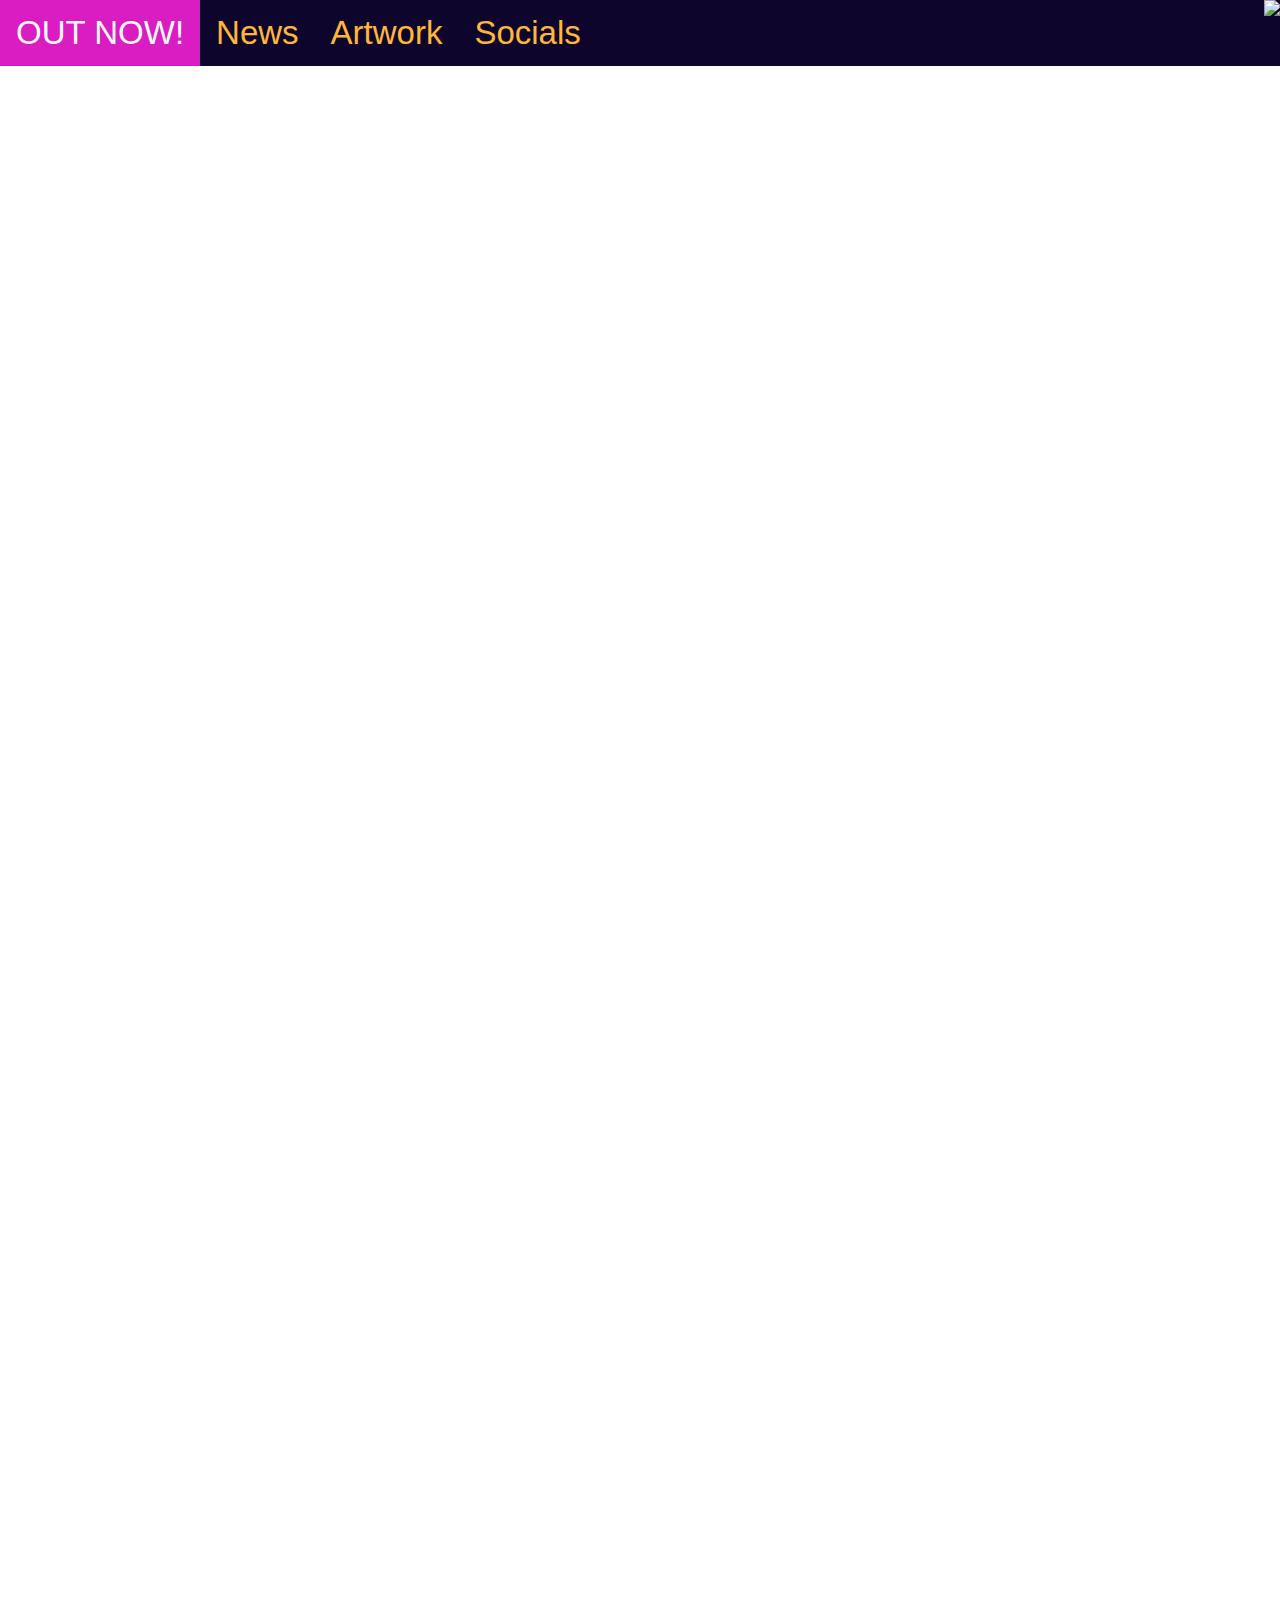
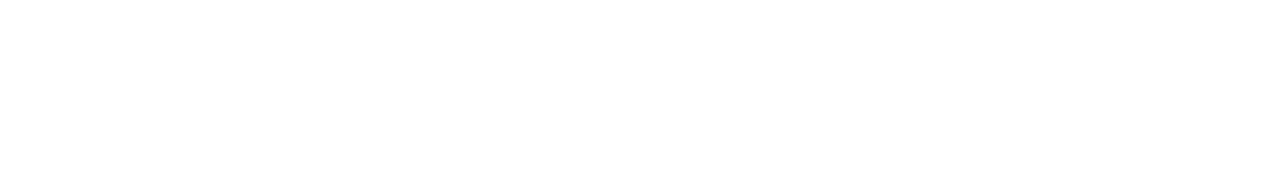
==== Lucy.html @ 3adceb77 "Add files via upload" ====
<!DOCTYPE html>
<html lang="en">
<head>
  <meta charset="UTF-8">
  <meta name="viewport" content="width=device-width, initial-scale=1.0">
  <title>Lucy Gold Paradise|HOME</title>
  <link rel="stylesheet" href="Lucystyles.css">
</head>

<body>

<header>
  <img src="IMG_1454.PNG">
</header>
  
<div class="topnav">

  <a class="active" href="https://www.webtoons.com/en/canvas/lucy-gold-paradise-/list?title_no=877799&webtoon-platform-redirect=true">OUT NOW!</a>

  <a href="https://www.webtoons.com/p/community/en/u/JohnnyNosebleed">News</a>

  <a href="https://www.instagram.com/lucy_twa/">Artwork</a>

  <a href="https://www.threads.net/@lucy_twa">Socials</a>

</div>

<div class="bg"></div>

<div style="padding-left:16px">
</div>

</body>
</html>
---- Lucystyles.css ----
*
.bg {
  background-image: url(IMG_1450.jpg);
  width: 100vw; ;
  height: 1703px; 
  background-position: top center;
  background-repeat: no-repeat;
  background-size: contain;
  width: 100%
}

.cover img {
    width: 100%;
    height: 100%;
    object-fit: cover;
    overflow: hidden;
}

.logo {
  max-width: 1%;
}

img{
  position: absolute;
  top: 0;
  right: 0;
  height: 10%;
}

body {
  margin: 0;
  font-family: 'Franklin Gothic Medium', 'Arial Narrow', Arial, sans-serif;
}

.topnav {
  overflow: hidden;
  background-color: #0e052d;
}

.topnav a {
  float: left;
  color: #ffb73a;
  text-align: middle;
  padding: 14px 16px;
  text-decoration: none;
  font-size: 33px;
}

.topnav a:hover {
  background-color: #110c2c;
  color: rgb(45, 45, 45);
}

.topnav a.active {
  background-color: #d91dc3;
  color: rgb(247, 247, 247);
}
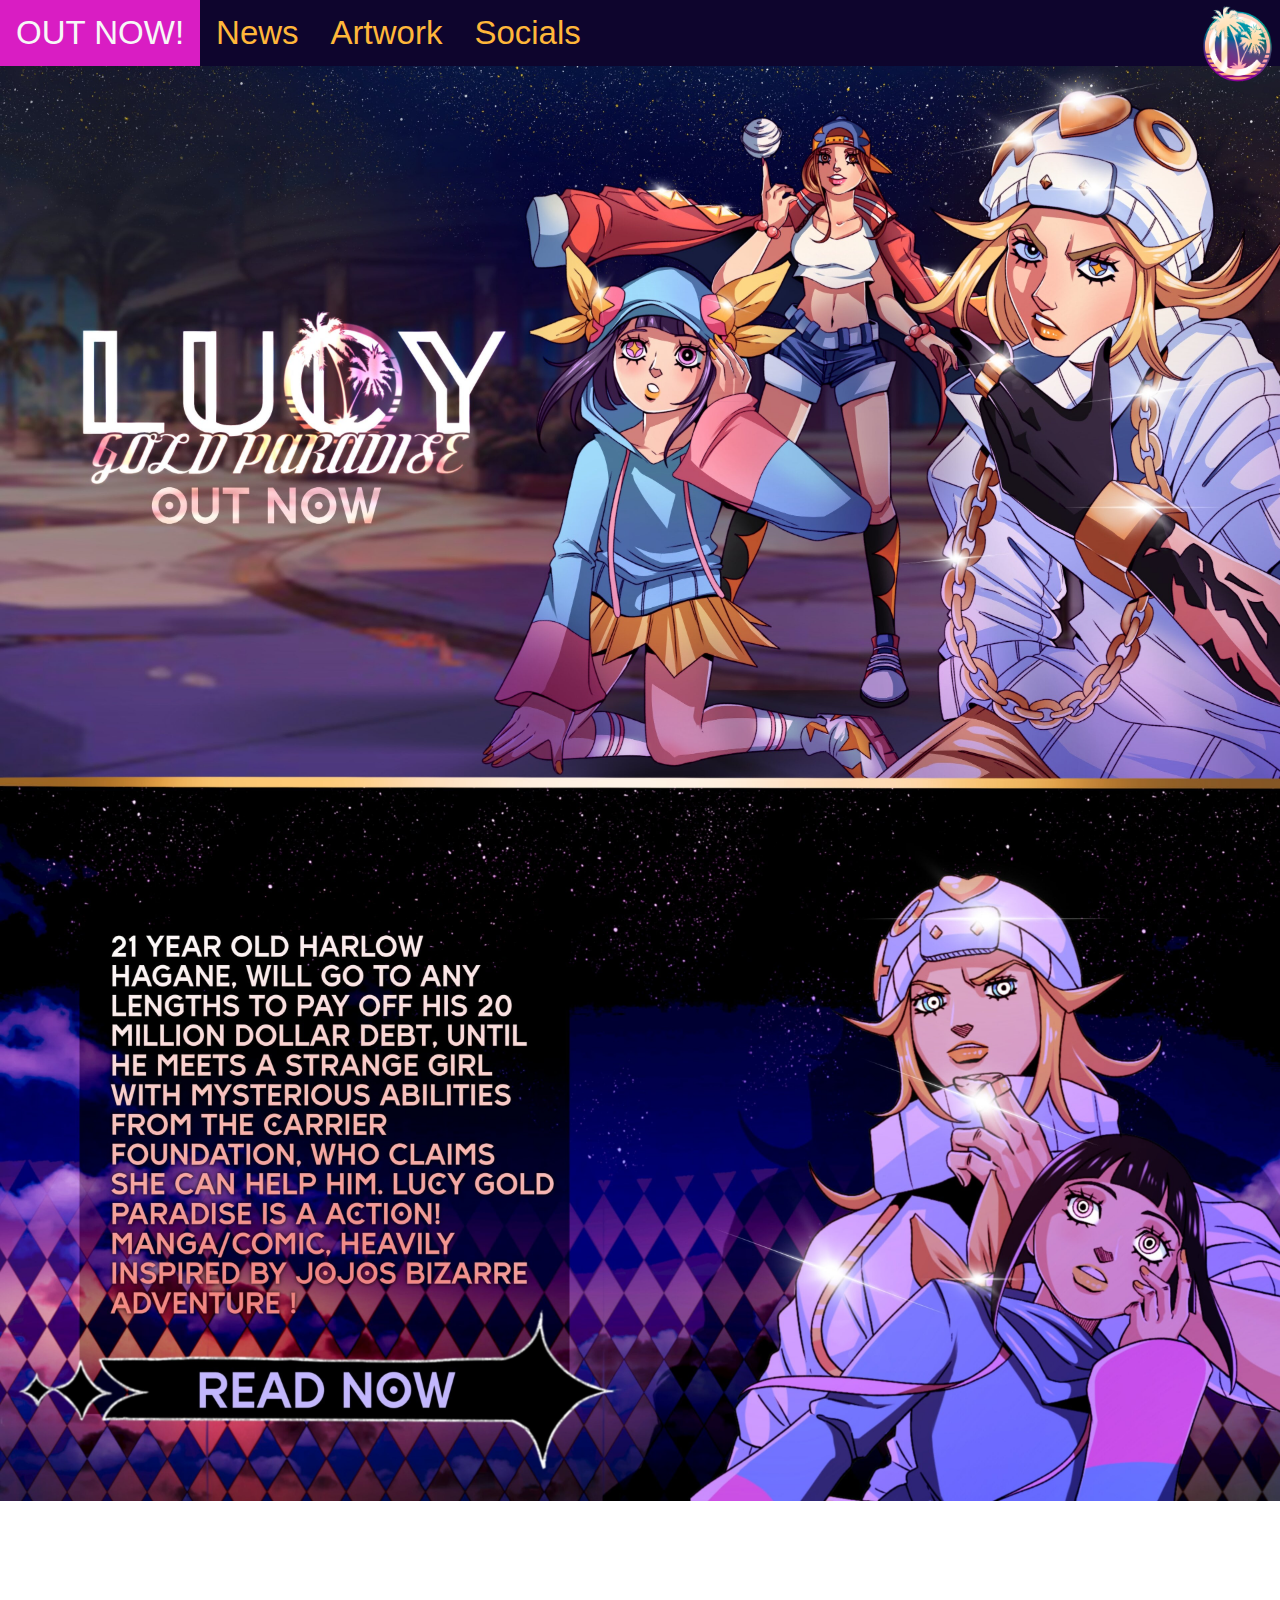
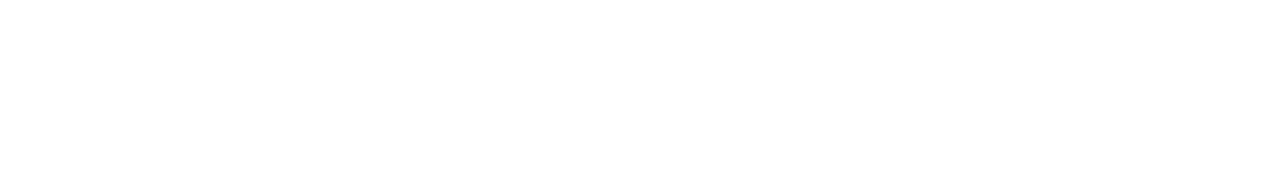
==== commit a1f1930f: "Add files via upload" ====
--- a/Lucy.html
+++ b/Lucy.html
@@ -10,7 +10,7 @@
 <body>
 
 <header>
-  <img src="IMG_1454.PNG">
+  <img src="Images/IMG_1454.PNG">
 </header>
   
 <div class="topnav">
--- a/Lucystyles.css
+++ b/Lucystyles.css
@@ -1,6 +1,6 @@
 *
 .bg {
-  background-image: url(IMG_1450.jpg);
+  background-image: url(Images/IMG_1450.jpg);
   width: 100vw; ;
   height: 1703px; 
   background-position: top center;
